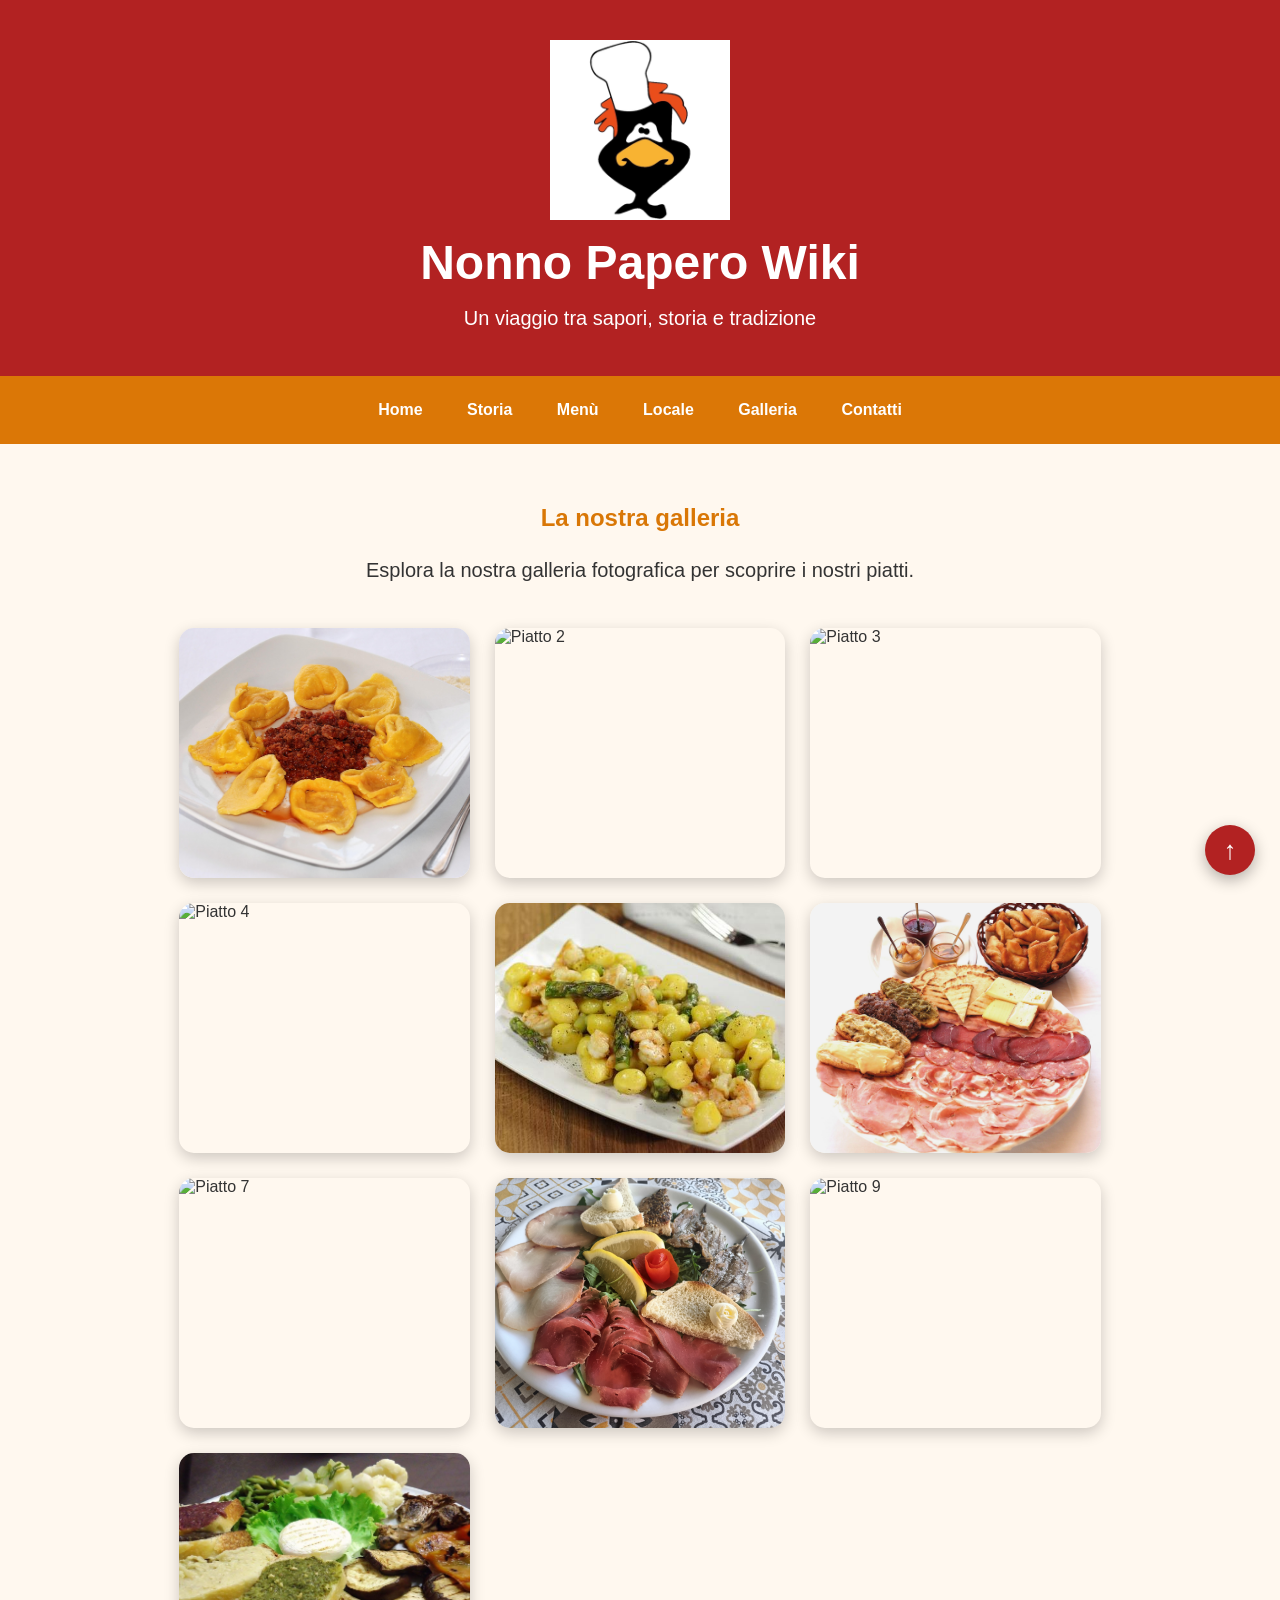
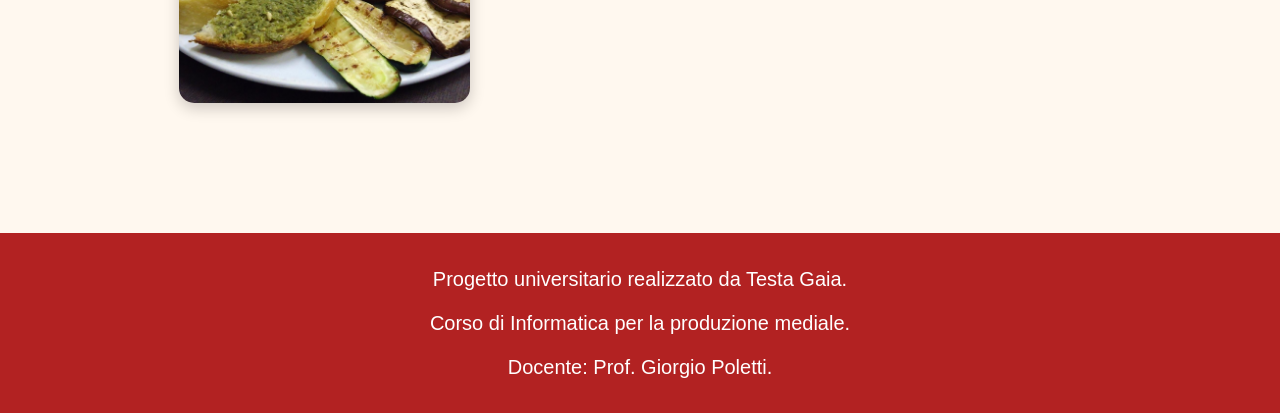
==== pages/galleria.html @ f1066f3a "versione finale" ====
<!DOCTYPE html>
<html lang="it">
    <head>
        <meta charset="UTF-8"
        <meta name="viewport" content="width=device-width, initial-scale=1.0">
        <title>Galleria- Nonno Papero Wiki</title>
        <link rel="stylesheet" href="../css/style.css">
    </head>

<body>

<header>
    <img src="../images/logo.png" alt="Logo Nonno Papero" class="logo">

    <h1>Nonno Papero Wiki</h1>

    <p>Un viaggio tra sapori, storia e tradizione</p>
</header>

<nav>

    <a href="../index.html">Home</a>
    <a href="storia.html">Storia</a>
    <a href="menu.html">Menù</a>
    <a href="locale.html">Locale</a>
    <a href="galleria.html">Galleria</a>
    <a href="contatti.html">Contatti</a>
    </nav>

<main>

    <h2>La nostra galleria</h2>
<p>Esplora la nostra galleria fotografica per scoprire i nostri piatti.</p>
<section class="gallery">
        
        <img src="../images/gallery11.jpg" alt="Piatto 1">
        <img src="../images/gallery2.jpg" alt="Piatto 2">
        <img src="../images/gallery3.jpg" alt="Piatto 3">
        <img src="../images/gallery4.jpg" alt="Piatto 4">
        <img src="../images/gallery5.jpg" alt="Piatto 5">
        <img src="../images/gallery6.jpg" alt="Piatto 6">
        <img src="../images/gallery7.jpg" alt="Piatto 7">
        <img src="../images/gallery8.jpg" alt="Piatto 8">
        <img src="../images/gallery9.jpg" alt="Piatto 9">
        <img src="../images/gallery10.jpg" alt="Piatto 11" class="foto-centro">
        
        

</section>

</main>

<footer>
    <p>Progetto universitario realizzato da Testa Gaia.</p>
    <p>Corso di Informatica per la produzione mediale.</p>
    <p>Docente: Prof. Giorgio Poletti.</p>
</footer>

<a href="#" class="back-to-top">↑</a>

</body>
</html>
---- css/style.css ----
body{
    margin:0;
    font-family: Arial, Helvetica, sans-serif;
    background:#fff8ef;
    color:#333;
}

h1{
    text-align:center;
    color:#b22222;
    font-size:48px;
}

h2{
    text-align:center;
    color:#d97706;
}

p{
    text-align:center;
    width:80%;
    margin:auto;
    font-size:20px;
    line-height:1.8;
}

header{
    background: #b22222;
    color:white;
    text-align:center;
    padding:40px;
}
 
header h1{
    color:white;
    margin:15px 0 10px 0;
}

header p{
    color:white;
    margin:10px 0 0 0;
    text-align:center;
    width:100%;
}

nav{
    background:hsl(32, 95%, 44%);
    padding:25px;
    text-align:center;
}

nav a{
    color:white;
    text-decoration:none;
    margin:20px;
    font-weight:bold;
}

nav a:hover{
    color:yellow;
}

main{
    width:80%;
    margin:auto;
    padding:40px;
}

.logo {
    width:180px;
    display:block;
    margin:0 auto 15px auto;
} 

.foto-storia{
    display:block;
    width:70%;
    max-width:700px;
    margin:40px auto 15px auto;
    border-radius:12px;
    box-shadow:0 4px 12px rgba(0,0,0,0.25);
}

.didascalia{
    text-align:center;
    font-size:16px;
    font-style:italic;
    color:#666;
    margin-bottom:40px;
}

.menu-page{
    width:90%;
    margin:auto;
    text-align:center;
    padding:40px 0;
}

.menu-grid{
    display:grid;
    grid-template-columns:repeat(3, 1fr);
    gap:30px;
    margin:40px auto;
    max-width:900px;
}

.menu-card{
    width:250px;
    background:white;
    border-radius:15px;
    padding:30px;
    text-decoration:none;
    color:#333;
    box-shadow:0 5px 15px rgba(0,0,0,0.2);
    transition:0.3s;
    text-align:center;
    display:flex;
    flex-direction:column;
    justify-content:center;
    align-items:center;
}

.menu-card:hover{
    transform:translateY(-8px);
    background:#fff7ef;
}

.menu-card{
    font-size:45px;
}

.menu-card h3{
    margin:15px 0 10px;
    color:#b22222;
}

.menu-card p{
    width:100%;
    font-size:18px;
    margin:0 auto;
    text-align:center;
}

.gallery{
    display:grid;
    grid-template-columns:repeat(3, 1fr);
    gap:25px;
    width:90%;
    margin:40px auto;
}

.gallery img{
    width:100%;
    height:250px;
    object-fit:cover;
    border-radius:15px;
    box-shadow:0 5px 15px rgba(0,0,0,.2);
    transition:.3s;
}

.gallery img:hover{
    transform:scale(1.05);
}

.foto-centro{
    grid-colum: 2;
}

.contatti-box{
    max-width:700px;
    margin:40px auto;
    padding:35px;
    background:white;
    border-radius:15px;
    box-shadow:0 5px 15px rgba(0,0,0,.2);
}

.contatti-box p{
    text-align:left;
    margin-bottom:25px;
    font-size:20px;
    line-height:1.6;
}

footer p{
    margin:8px 0;
    width:100%;
    text-align:center;
}

footer{
    background:#b22222;
    color:white;
    text-align:center;
    padding:20px;
    margin-top:50px;
}

.sale-gallery{
    display: grid;
    grid-template-columns: repeat(3, 1fr);
    gap: 25px;
    width: 90%;
    margin: 40px auto;
    justify-items: center;
}

.sale-gallery img{
    width: 100%;
    height: 250px;
    object-fit: cover;
    border-radius: 15px;
    box-shadow: 0 5px 15px rgba(0,0,0,.2);
    transition: transform 0.3s ease;
}

.sale-gallery img:hover{
    transform:scale(1.05); 
}

.back-to-top{
    position:fixed;
    bottom: 25px;
    right: 25px;
    width: 50px;
    height: 50px;
    background: #b22222;
    color: white;
    border-radius: 50%;
    display: flex;
    justify-content: center;
    align-items: center;
    text-decoration: none;
    font-size: 26px;
    font-weight: bold;
    box-shadow: 0 5px 15px rgba(0,0,0,.3);
    transition: .3s;
}

.back-to-top:hover{
    background:#e67e00;
    transform: scale(1.1);
}
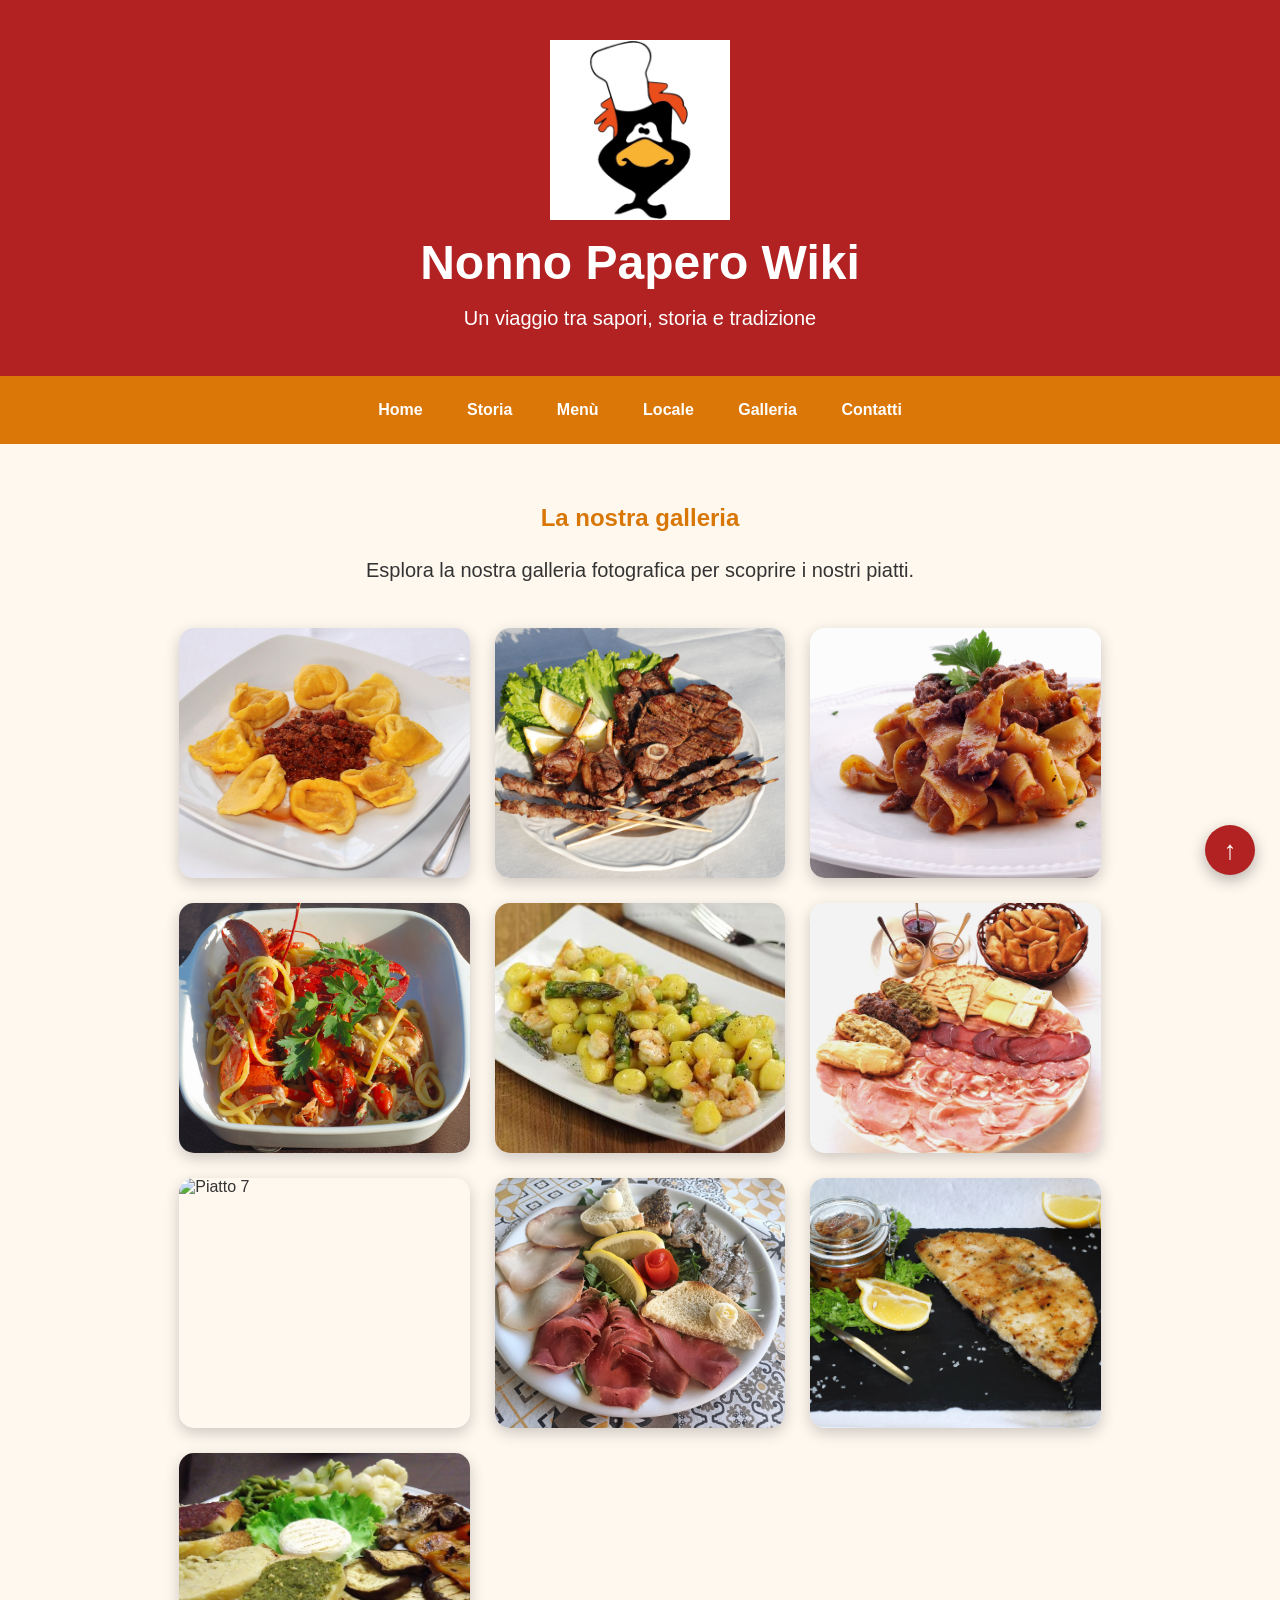
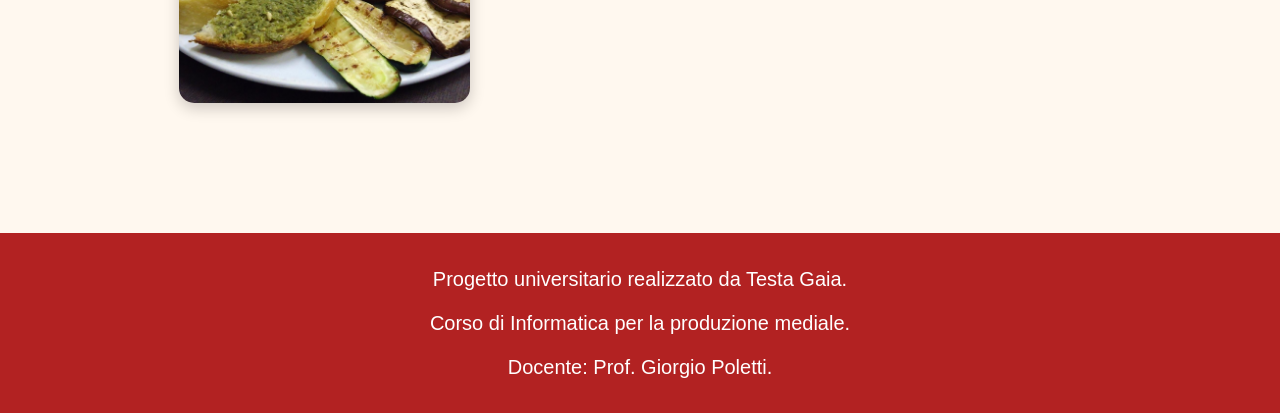
==== commit baa5c8bd: "ultime modofiche" ====
--- a/pages/galleria.html
+++ b/pages/galleria.html
@@ -34,14 +34,14 @@
 <section class="gallery">
         
         <img src="../images/gallery11.jpg" alt="Piatto 1">
-        <img src="../images/gallery2.jpg" alt="Piatto 2">
-        <img src="../images/gallery3.jpg" alt="Piatto 3">
-        <img src="../images/gallery4.jpg" alt="Piatto 4">
+        <img src="../images/gallery2.JPG" alt="Piatto 2">
+        <img src="../images/gallery3.JPG" alt="Piatto 3">
+        <img src="../images/gallery4.JPG" alt="Piatto 4">
         <img src="../images/gallery5.jpg" alt="Piatto 5">
         <img src="../images/gallery6.jpg" alt="Piatto 6">
         <img src="../images/gallery7.jpg" alt="Piatto 7">
         <img src="../images/gallery8.jpg" alt="Piatto 8">
-        <img src="../images/gallery9.jpg" alt="Piatto 9">
+        <img src="../images/gallery9.JPG" alt="Piatto 9">
         <img src="../images/gallery10.jpg" alt="Piatto 11" class="foto-centro">
         
         
--- a/css/style.css
+++ b/css/style.css
@@ -160,10 +160,6 @@
 
 .gallery img:hover{
     transform:scale(1.05);
-}
-
-.foto-centro{
-    grid-colum: 2;
 }
 
 .contatti-box{
